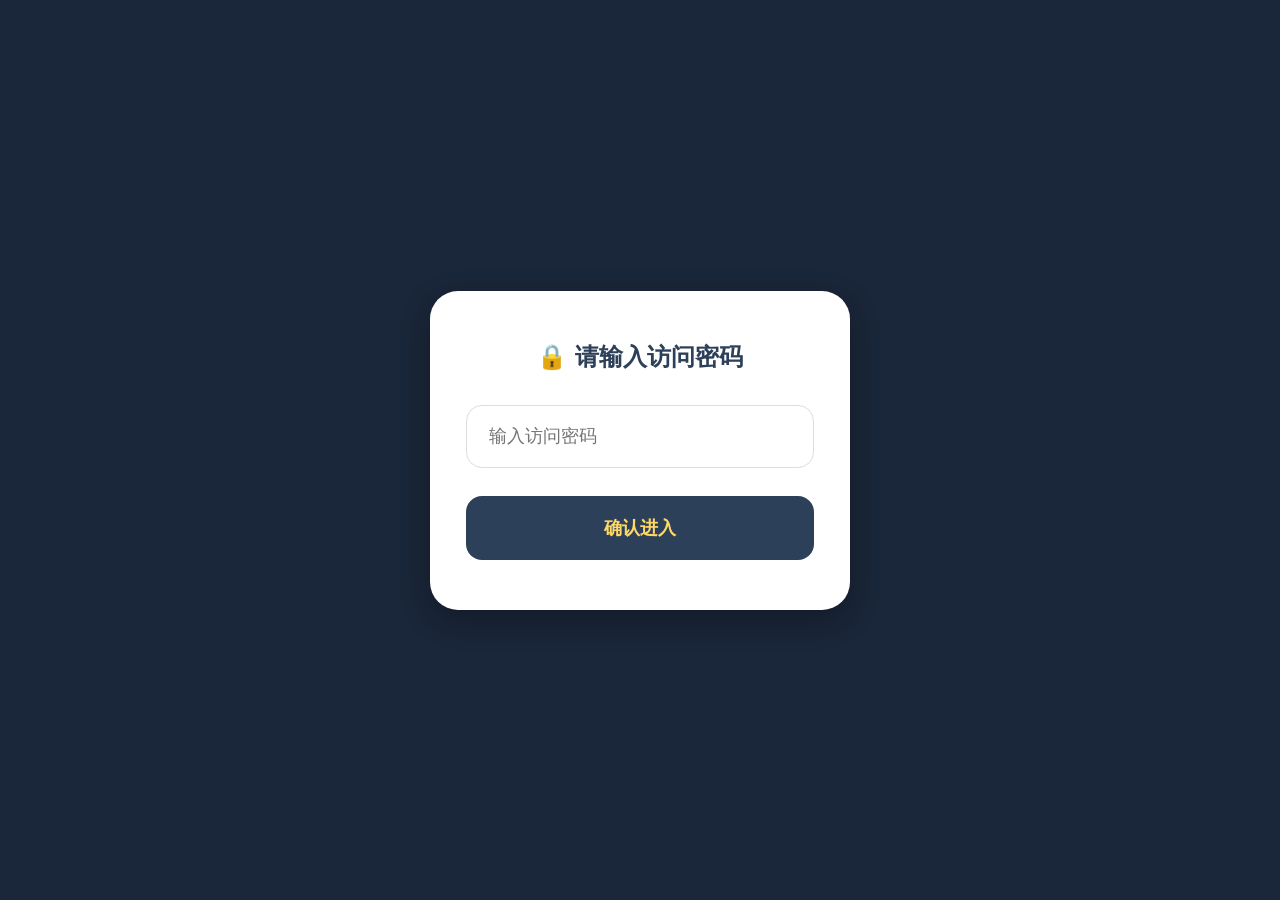
==== index.html @ 398a5423 "Add files via upload" ====
<!DOCTYPE html>
<html lang="zh-CN">
<head>
    <meta charset="UTF-8">
    <meta name="viewport" content="width=device-width, initial-scale=1.0, maximum-scale=1.5, user-scalable=yes, viewport-fit=cover">
    <title>访问验证</title>
    <style>
        * { margin:0; padding:0; box-sizing:border-box; }
        body {
            background:#1a2639;
            min-height:100vh;
            display:flex;
            justify-content:center;
            align-items:center;
            font-family:system-ui, -apple-system, 'Segoe UI', Roboto, sans-serif;
            padding:20px;
        }
        .login-box {
            background:#fff;
            padding:50px 36px;
            border-radius:28px;
            box-shadow:0 10px 30px rgba(0,0,0,0.3);
            text-align:center;
            width:100%;
            max-width:420px;
        }
        .login-box h2 {
            color:#2d4059;
            margin-bottom:32px;
            font-size:24px;
        }
        #pwd {
            width:100%;
            padding:20px 22px;
            border:1px solid #ddd;
            border-radius:16px;
            font-size:18px;
            margin-bottom:28px;
            outline:none;
        }
        #pwd:focus {
            border-color:#f6ae2d;
            border-width:2px;
        }
        button {
            width:100%;
            padding:20px;
            background:#2d4059;
            color:#ffd966;
            border:none;
            border-radius:16px;
            font-size:18px;
            font-weight:bold;
            cursor:pointer;
        }
        button:hover {
            background:#3b4f6b;
        }
        .error {
            color:red;
            margin-bottom:20px;
            font-size:15px;
        }
    </style>
</head>
<body>

<script>
// ============== 密码配置 ==============
const CORRECT_PWD = "888";
// ======================================

// 检查登录状态（SESSION 级别，关浏览器就失效）
function isLoggedIn() {
    return sessionStorage.getItem("auth") === "ok";
}

// 设置登录（关浏览器自动消失）
function setLoggedIn() {
    sessionStorage.setItem("auth", "ok");
}

// 显示主页
function showMainPage() {
    document.body.innerHTML = `
        <style>
            * { margin:0; padding:0; box-sizing:border-box; -webkit-tap-highlight-color:transparent; }
            body { background:#1a2639; min-height:100vh; display:flex; align-items:center; justify-content:center; font-family:system-ui, -apple-system, 'Segoe UI', Roboto, sans-serif; padding:20px; }
            .nav-container { background:linear-gradient(145deg, #f8fbff 0%, #e9eef5 100%); width:100%; max-width:1200px; border-radius:48px; box-shadow:0 25px 45px rgba(0,0,0,0.5), 0 4px 12px rgba(0,10,30,0.3); padding:32px 28px; border:1px solid rgba(255,255,255,0.6); transition:all 0.2s ease; }
            .title-section { text-align:center; margin-bottom:40px; }
            .title-section h1 { font-size:2.2rem; font-weight:800; color:#0b1e33; letter-spacing:-0.01em; display:inline-flex; align-items:center; gap:12px; background:rgba(27,55,86,0.08); padding:8px 28px; border-radius:80px; backdrop-filter:blur(2px); }
            .title-section h1 span { background:#2d4059; color:#ffd966; font-size:0.9rem; padding:5px 16px; border-radius:40px; font-weight:500; letter-spacing:normal; }
            .calculators-grid { display:grid; grid-template-columns:repeat(auto-fit, minmax(280px, 1fr)); gap:28px; margin-top:16px; }
            .calc-card { background:#ffffffdd; background:linear-gradient(135deg, #ffffff 0%, #f7fafd 100%); border-radius:36px; box-shadow:0 12px 24px rgba(0,0,0,0.08), 0 4px 8px rgba(0,0,0,0.02); transition:transform 0.2s cubic-bezier(0.2,0.9,0.4,1.1), box-shadow 0.25s ease; border:1px solid rgba(186,200,220,0.5); backdrop-filter:blur(2px); overflow:hidden; }
            .calc-card:hover { transform:translateY(-6px); box-shadow:0 24px 36px rgba(0,0,0,0.15), 0 6px 12px rgba(0,0,0,0.1); border-color:#f6ae2d80; }
            .calc-link { display:flex; flex-direction:column; align-items:center; justify-content:center; text-decoration:none; padding:36px 24px; width:100%; height:100%; background:transparent; text-align:center; }
            .card-icon { font-size:4.2rem; margin-bottom:20px; background:#eef2f9; width:100px; height:100px; display:flex; align-items:center; justify-content:center; border-radius:60px; box-shadow:inset 0 1px 3px #0001, 0 8px 14px rgba(0,0,0,0.05); transition:all 0.2s; }
            .calc-name { font-size:1.8rem; font-weight:800; color:#1f3b4c; margin-bottom:12px; letter-spacing:-0.3px; background:linear-gradient(135deg, #1f3b4c, #2c5a6e); background-clip:text; -webkit-background-clip:text; color:transparent; }
            .arrow-hint { font-size:2rem; font-weight:300; color:#f6ae2d; opacity:0.7; transition:opacity 0.2s, transform 0.2s; margin-top:8px; }
            .calc-card:hover .arrow-hint { opacity:1; transform:translateX(6px); }
            @media (max-width:700px) {
                body { padding:16px; }
                .nav-container { padding:24px 18px; border-radius:36px; }
                .title-section h1 { font-size:1.6rem; padding:5px 18px; gap:6px; flex-wrap:wrap; justify-content:center; }
                .calculators-grid { gap:20px; grid-template-columns:1fr; }
                .card-icon { width:80px; height:80px; font-size:3.4rem; }
                .calc-name { font-size:1.6rem; }
            }
        </style>
        <div class="nav-container">
            <div class="title-section">
                <h1>⚔️ 铃兰之剑 · 伤害计算<span>by：阿呆&铃兰之剑-爱与和平频道的小伙伴们</span></h1>
            </div>
            <div class="calculators-grid">
                <div class="calc-card">
                    <a href="damage/index.html" class="calc-link">
                        <div class="card-icon">💥</div>
                        <div class="calc-name">直伤计算器</div>
                        <div class="arrow-hint">→</div>
                    </a>
                </div>
                <div class="calc-card">
                    <a href="penetration/index.html" class="calc-link">
                        <div class="card-icon">🔻</div>
                        <div class="calc-name">穿伤计算器</div>
                        <div class="arrow-hint">→</div>
                    </a>
                </div>
                <div class="calc-card">
                    <a href="dot/index.html" class="calc-link">
                        <div class="card-icon">🔥</div>
                        <div class="calc-name">DOT计算器</div>
                        <div class="arrow-hint">→</div>
                    </a>
                </div>
            </div>
        </div>
    `;
}

// 显示密码框
function showLogin() {
    document.body.innerHTML = `
        <div class="login-box">
            <h2>🔒 请输入访问密码</h2>
            <div id="error" class="error"></div>
            <input type="password" id="pwd" placeholder="输入访问密码" autocomplete="off">
            <button onclick="check()">确认进入</button>
        </div>
    `;

    // 回车登录
    document.getElementById("pwd").addEventListener("keydown", function(e) {
        if (e.key === "Enter") check();
    });
}

// 验证密码
function check() {
    let val = document.getElementById("pwd").value.trim();
    if (val === CORRECT_PWD) {
        setLoggedIn();
        showMainPage();
    } else {
        document.getElementById("error").innerText = "密码错误，请重试";
    }
}

// 初始化
if (isLoggedIn()) {
    showMainPage();
} else {
    showLogin();
}
</script>
</body>
</html>
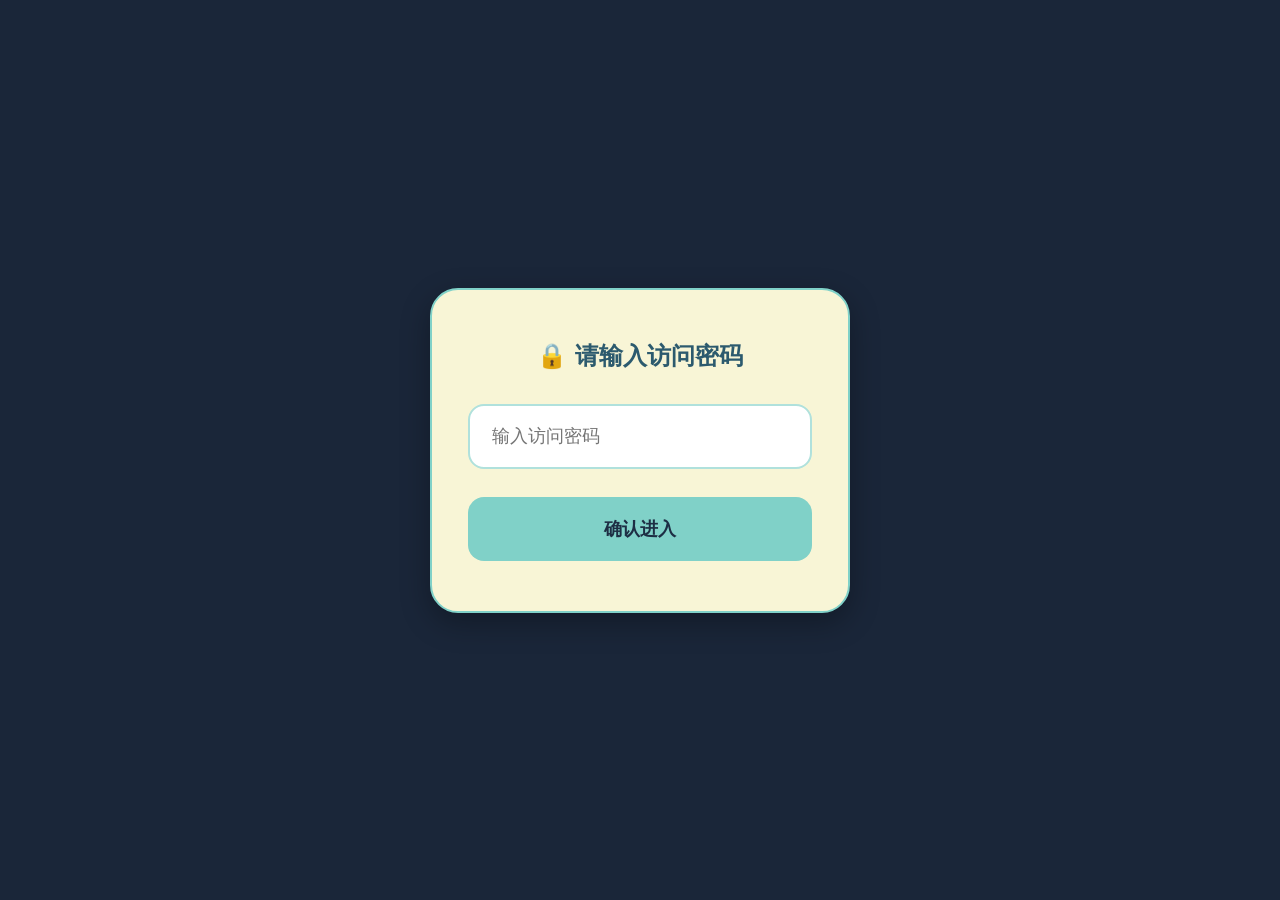
==== commit ccf32b73: "Add files via upload" ====
--- a/index.html
+++ b/index.html
@@ -16,45 +16,48 @@
             padding:20px;
         }
         .login-box {
-            background:#fff;
+            background:#F8F5D6;
             padding:50px 36px;
             border-radius:28px;
             box-shadow:0 10px 30px rgba(0,0,0,0.3);
             text-align:center;
             width:100%;
             max-width:420px;
+            border: 2px solid #80D1C8;
         }
         .login-box h2 {
-            color:#2d4059;
+            color:#2c5a6e;
             margin-bottom:32px;
             font-size:24px;
         }
         #pwd {
             width:100%;
             padding:20px 22px;
-            border:1px solid #ddd;
+            border:2px solid #b0e1dc;
             border-radius:16px;
             font-size:18px;
             margin-bottom:28px;
             outline:none;
+            background: white;
         }
         #pwd:focus {
-            border-color:#f6ae2d;
-            border-width:2px;
+            border-color:#80D1C8;
+            box-shadow: 0 0 0 3px rgba(128, 209, 200, 0.2);
         }
         button {
             width:100%;
             padding:20px;
-            background:#2d4059;
-            color:#ffd966;
+            background:#80D1C8;
+            color:#1d2e44;
             border:none;
             border-radius:16px;
             font-size:18px;
             font-weight:bold;
             cursor:pointer;
+            transition: background 0.2s;
         }
         button:hover {
-            background:#3b4f6b;
+            background:#6bb8af;
         }
         .error {
             color:red;
@@ -86,17 +89,17 @@
         <style>
             * { margin:0; padding:0; box-sizing:border-box; -webkit-tap-highlight-color:transparent; }
             body { background:#1a2639; min-height:100vh; display:flex; align-items:center; justify-content:center; font-family:system-ui, -apple-system, 'Segoe UI', Roboto, sans-serif; padding:20px; }
-            .nav-container { background:linear-gradient(145deg, #f8fbff 0%, #e9eef5 100%); width:100%; max-width:1200px; border-radius:48px; box-shadow:0 25px 45px rgba(0,0,0,0.5), 0 4px 12px rgba(0,10,30,0.3); padding:32px 28px; border:1px solid rgba(255,255,255,0.6); transition:all 0.2s ease; }
+            .nav-container { background:linear-gradient(145deg, #F8F5D6 0%, #e6e2c7 100%); width:100%; max-width:1200px; border-radius:48px; box-shadow:0 25px 45px rgba(0,0,0,0.5), 0 4px 12px rgba(0,10,30,0.3); padding:32px 28px; border:2px solid #80D1C8; transition:all 0.2s ease; }
             .title-section { text-align:center; margin-bottom:40px; }
-            .title-section h1 { font-size:2.2rem; font-weight:800; color:#0b1e33; letter-spacing:-0.01em; display:inline-flex; align-items:center; gap:12px; background:rgba(27,55,86,0.08); padding:8px 28px; border-radius:80px; backdrop-filter:blur(2px); }
-            .title-section h1 span { background:#2d4059; color:#ffd966; font-size:0.9rem; padding:5px 16px; border-radius:40px; font-weight:500; letter-spacing:normal; }
+            .title-section h1 { font-size:2.2rem; font-weight:800; color:#2c5a6e; letter-spacing:-0.01em; display:inline-flex; align-items:center; gap:12px; background:rgba(128, 209, 200, 0.1); padding:8px 28px; border-radius:80px; backdrop-filter:blur(2px); }
+            .title-section h1 span { background:#80D1C8; color:#1d2e44; font-size:0.9rem; padding:5px 16px; border-radius:40px; font-weight:600; letter-spacing:normal; }
             .calculators-grid { display:grid; grid-template-columns:repeat(auto-fit, minmax(280px, 1fr)); gap:28px; margin-top:16px; }
-            .calc-card { background:#ffffffdd; background:linear-gradient(135deg, #ffffff 0%, #f7fafd 100%); border-radius:36px; box-shadow:0 12px 24px rgba(0,0,0,0.08), 0 4px 8px rgba(0,0,0,0.02); transition:transform 0.2s cubic-bezier(0.2,0.9,0.4,1.1), box-shadow 0.25s ease; border:1px solid rgba(186,200,220,0.5); backdrop-filter:blur(2px); overflow:hidden; }
-            .calc-card:hover { transform:translateY(-6px); box-shadow:0 24px 36px rgba(0,0,0,0.15), 0 6px 12px rgba(0,0,0,0.1); border-color:#f6ae2d80; }
+            .calc-card { background:#fefcf0; background:linear-gradient(135deg, #fefcf0 0%, #f8f5e6 100%); border-radius:36px; box-shadow:0 12px 24px rgba(0,0,0,0.08), 0 4px 8px rgba(0,0,0,0.02); transition:transform 0.2s cubic-bezier(0.2,0.9,0.4,1.1), box-shadow 0.25s ease; border:2px solid #b0e1dc; backdrop-filter:blur(2px); overflow:hidden; }
+            .calc-card:hover { transform:translateY(-6px); box-shadow:0 24px 36px rgba(0,0,0,0.15), 0 6px 12px rgba(0,0,0,0.1); border-color:#80D1C8; }
             .calc-link { display:flex; flex-direction:column; align-items:center; justify-content:center; text-decoration:none; padding:36px 24px; width:100%; height:100%; background:transparent; text-align:center; }
-            .card-icon { font-size:4.2rem; margin-bottom:20px; background:#eef2f9; width:100px; height:100px; display:flex; align-items:center; justify-content:center; border-radius:60px; box-shadow:inset 0 1px 3px #0001, 0 8px 14px rgba(0,0,0,0.05); transition:all 0.2s; }
-            .calc-name { font-size:1.8rem; font-weight:800; color:#1f3b4c; margin-bottom:12px; letter-spacing:-0.3px; background:linear-gradient(135deg, #1f3b4c, #2c5a6e); background-clip:text; -webkit-background-clip:text; color:transparent; }
-            .arrow-hint { font-size:2rem; font-weight:300; color:#f6ae2d; opacity:0.7; transition:opacity 0.2s, transform 0.2s; margin-top:8px; }
+            .card-icon { font-size:4.2rem; margin-bottom:20px; background:#fefcf0; width:100px; height:100px; display:flex; align-items:center; justify-content:center; border-radius:60px; box-shadow:inset 0 1px 3px #0001, 0 8px 14px rgba(0,0,0,0.05); transition:all 0.2s; border: 2px solid #b0e1dc; }
+            .calc-name { font-size:1.8rem; font-weight:800; color:#2c5a6e; margin-bottom:12px; letter-spacing:-0.3px; background:linear-gradient(135deg, #2c5a6e, #1a3d4a); background-clip:text; -webkit-background-clip:text; color:transparent; }
+            .arrow-hint { font-size:2rem; font-weight:300; color:#80D1C8; opacity:0.7; transition:opacity 0.2s, transform 0.2s; margin-top:8px; }
             .calc-card:hover .arrow-hint { opacity:1; transform:translateX(6px); }
             @media (max-width:700px) {
                 body { padding:16px; }
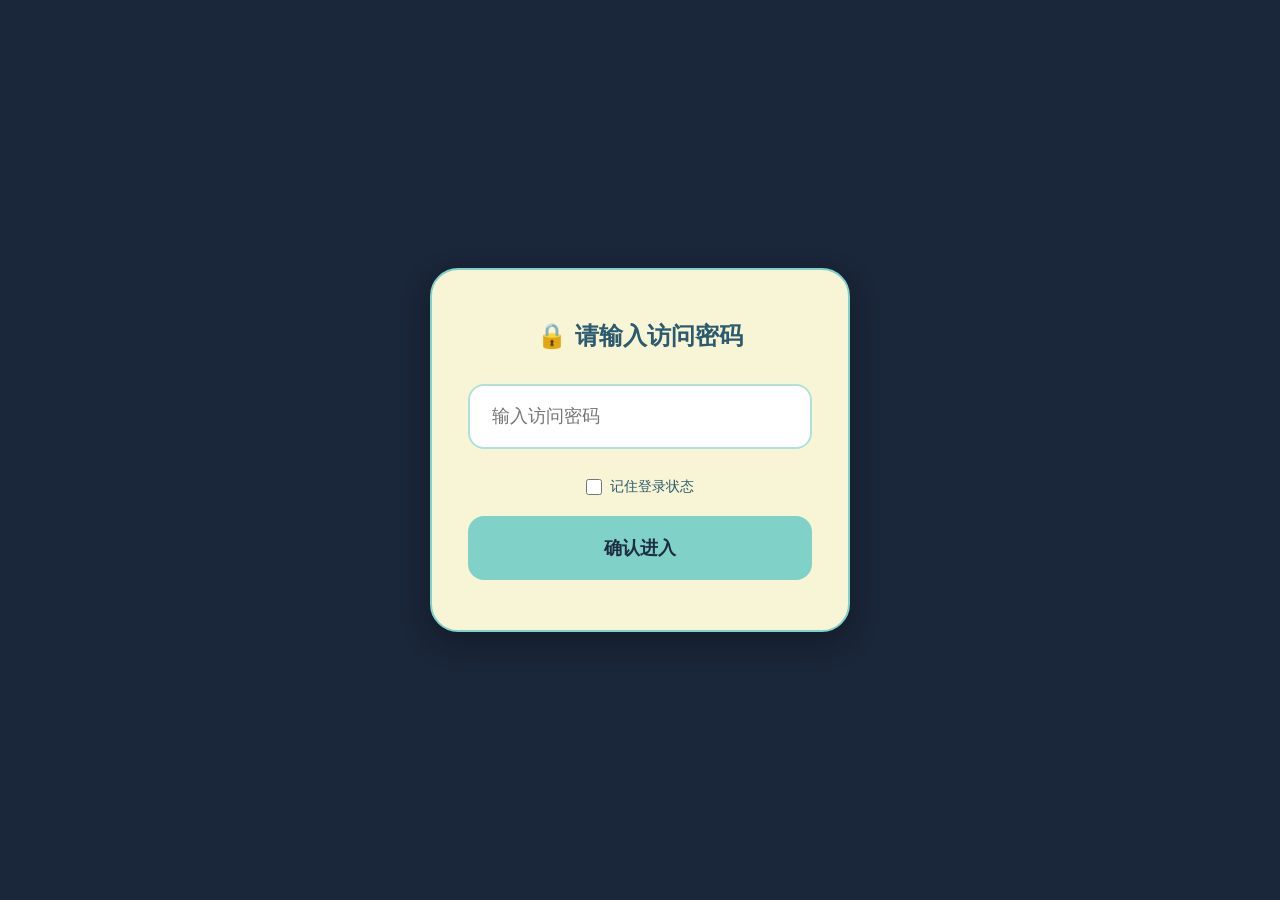
==== commit dd3cc666: "Add files via upload" ====
--- a/index.html
+++ b/index.html
@@ -73,17 +73,23 @@
 const CORRECT_PWD = "888";
 // ======================================
 
-// 检查登录状态（SESSION 级别，关浏览器就失效）
 function isLoggedIn() {
-    return sessionStorage.getItem("auth") === "ok";
+    if (sessionStorage.getItem("auth") === "ok") return true;
+    if (localStorage.getItem("auth_remember") === "ok") return true;
+    return false;
 }
 
-// 设置登录（关浏览器自动消失）
-function setLoggedIn() {
+function setLoggedIn(remember) {
     sessionStorage.setItem("auth", "ok");
+    if (remember) localStorage.setItem("auth_remember", "ok");
 }
 
-// 显示主页
+function logout() {
+    sessionStorage.removeItem("auth");
+    localStorage.removeItem("auth_remember");
+    showLogin();
+}
+
 function showMainPage() {
     document.body.innerHTML = `
         <style>
@@ -93,6 +99,9 @@
             .title-section { text-align:center; margin-bottom:40px; }
             .title-section h1 { font-size:2.2rem; font-weight:800; color:#2c5a6e; letter-spacing:-0.01em; display:inline-flex; align-items:center; gap:12px; background:rgba(128, 209, 200, 0.1); padding:8px 28px; border-radius:80px; backdrop-filter:blur(2px); }
             .title-section h1 span { background:#80D1C8; color:#1d2e44; font-size:0.9rem; padding:5px 16px; border-radius:40px; font-weight:600; letter-spacing:normal; }
+            .logout-area { text-align:right; margin-bottom:12px; }
+            .logout-btn { background:#fefcf0; border:2px solid #b0e1dc; color:#2c5a6e; padding:6px 18px; border-radius:40px; font-size:0.85rem; cursor:pointer; font-weight:600; width:auto; display:inline-block; }
+            .logout-btn:hover { background:#e6e2c7; }
             .calculators-grid { display:grid; grid-template-columns:repeat(auto-fit, minmax(280px, 1fr)); gap:28px; margin-top:16px; }
             .calc-card { background:#fefcf0; background:linear-gradient(135deg, #fefcf0 0%, #f8f5e6 100%); border-radius:36px; box-shadow:0 12px 24px rgba(0,0,0,0.08), 0 4px 8px rgba(0,0,0,0.02); transition:transform 0.2s cubic-bezier(0.2,0.9,0.4,1.1), box-shadow 0.25s ease; border:2px solid #b0e1dc; backdrop-filter:blur(2px); overflow:hidden; }
             .calc-card:hover { transform:translateY(-6px); box-shadow:0 24px 36px rgba(0,0,0,0.15), 0 6px 12px rgba(0,0,0,0.1); border-color:#80D1C8; }
@@ -114,6 +123,7 @@
             <div class="title-section">
                 <h1>⚔️ 铃兰之剑 · 伤害计算<span>by：阿呆&铃兰之剑-爱与和平频道的小伙伴们</span></h1>
             </div>
+            <div class="logout-area"><button class="logout-btn" onclick="logout()">🔓 退出登录</button></div>
             <div class="calculators-grid">
                 <div class="calc-card">
                     <a href="damage/index.html" class="calc-link">
@@ -141,35 +151,33 @@
     `;
 }
 
-// 显示密码框
 function showLogin() {
     document.body.innerHTML = `
         <div class="login-box">
             <h2>🔒 请输入访问密码</h2>
             <div id="error" class="error"></div>
             <input type="password" id="pwd" placeholder="输入访问密码" autocomplete="off">
+            <label style="display:flex;align-items:center;gap:8px;justify-content:center;margin-bottom:20px;color:#2c5a6e;font-size:0.9rem;cursor:pointer;">
+                <input type="checkbox" id="rememberMe" style="width:16px;height:16px;accent-color:#80D1C8;cursor:pointer;"> 记住登录状态
+            </label>
             <button onclick="check()">确认进入</button>
         </div>
     `;
-
-    // 回车登录
     document.getElementById("pwd").addEventListener("keydown", function(e) {
         if (e.key === "Enter") check();
     });
 }
 
-// 验证密码
 function check() {
     let val = document.getElementById("pwd").value.trim();
     if (val === CORRECT_PWD) {
-        setLoggedIn();
+        setLoggedIn(document.getElementById("rememberMe").checked);
         showMainPage();
     } else {
         document.getElementById("error").innerText = "密码错误，请重试";
     }
 }
 
-// 初始化
 if (isLoggedIn()) {
     showMainPage();
 } else {
